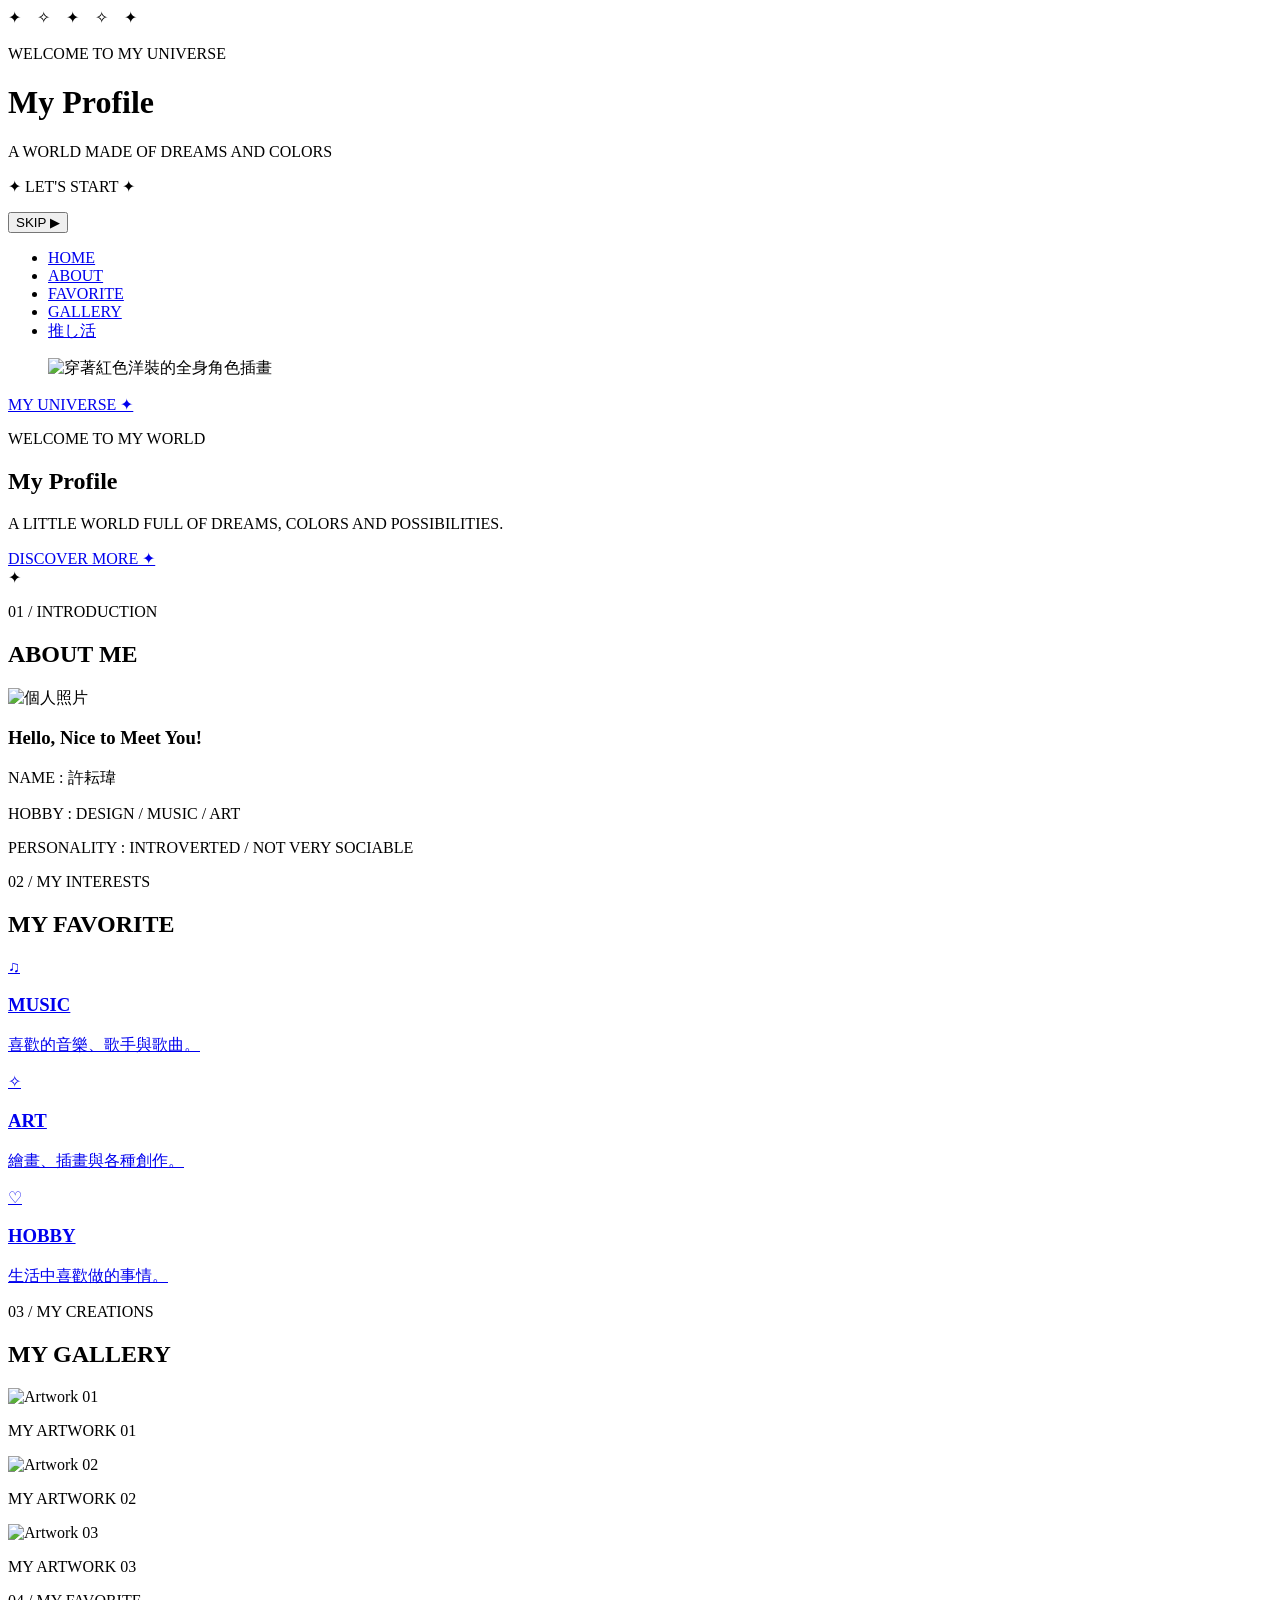
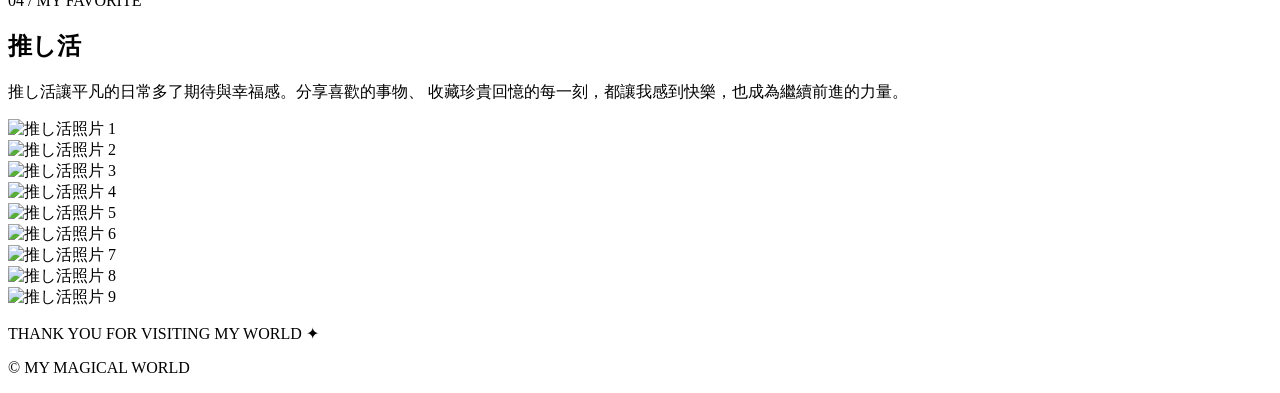
==== index.html @ 08ad4a6a "Add files via upload" ====
<!DOCTYPE html>
<html lang="zh-Hant">

<head>
    <meta charset="UTF-8">
    <meta name="viewport" content="width=device-width, initial-scale=1.0">

    <title>My Profile</title>

    <!-- 連結 CSS -->
    <link rel="stylesheet" href="style.css">
</head>

<body>

    <audio id="background-music" src="media/20261108_195720436 (1).m4r" autoplay loop preload="auto"></audio>

    <!-- =========================
         01. 開場動畫 INTRO SCREEN
    ========================== -->

    <div id="intro-screen" aria-label="網站開場動畫">

        <div class="intro-stars" aria-hidden="true">
            ✦　✧　✦　✧　✦
        </div>

        <div class="intro-content">

            <p class="intro-subtitle">
                WELCOME TO MY UNIVERSE
            </p>

            <h1 class="intro-title">
                My Profile
            </h1>

            <div class="intro-line"></div>

            <p class="intro-message">
                A WORLD MADE OF DREAMS AND COLORS
            </p>

            <p class="intro-start">
                ✦ LET'S START ✦
            </p>

        </div>

        <button id="skip-intro" type="button" aria-label="跳過開場動畫">
            SKIP ▶
        </button>

    </div>


    <!-- =========================
         02. 星空背景
    ========================== -->

    <div class="stars"></div>
    <div id="floating-particles" aria-hidden="true"></div>


    <!-- =========================
         03. 導覽列 NAVIGATION
    ========================== -->

    <header>

        <nav class="navbar">
            <ul class="nav-links">
                <li><a href="#home">HOME</a></li>
                <li><a href="#about">ABOUT</a></li>
                <li><a href="#favorite">FAVORITE</a></li>
                <li><a href="#gallery">GALLERY</a></li>
                <li><a href="#future">推し活</a></li>
            </ul>

        </nav>

    </header>


    <!-- =========================
         04. 首頁 HOME
    ========================== -->

    <main>

        <section id="home" class="hero">

            <div class="hero-content">

                <figure class="hero-character">
                    <img
                        src="media/IMG_3934.PNG"
                        alt="穿著紅色洋裝的全身角色插畫"
                        fetchpriority="high"
                    >
                </figure>

                <a href="#home" class="hero-logo">MY UNIVERSE ✦</a>

                <p class="hero-subtitle">
                    WELCOME TO MY WORLD
                </p>

                <h1>
                    My Profile
                </h1>

                <p class="hero-description">
                    A LITTLE WORLD FULL OF DREAMS,
                    COLORS AND POSSIBILITIES.
                </p>

                <a href="#about" class="main-button">
                    DISCOVER MORE ✦
                </a>

            </div>

            <div class="hero-decoration">
                ✦
            </div>

        </section>


        <!-- =========================
             05. 關於我 ABOUT
        ========================== -->

        <section id="about" class="section">

            <div class="section-title">
                <p>01 / INTRODUCTION</p>
                <h2>ABOUT ME</h2>
            </div>

            <div class="about-content">

                <img class="about-photo" src="media/IMG_5286.jpeg" alt="個人照片">

                <div class="about-text">

                    <h3>Hello, Nice to Meet You!</h3>

                    <div class="profile-info">
                        <p>NAME : 許耘瑋</p>
                        <p>HOBBY : DESIGN / MUSIC / ART</p>
                        <p>PERSONALITY : INTROVERTED / NOT VERY SOCIABLE</p>
                    </div>

                </div>

            </div>

        </section>


        <!-- =========================
             06. 我的喜好 FAVORITE
        ========================== -->

        <section id="favorite" class="section">

            <div class="section-title">
                <p>02 / MY INTERESTS</p>
                <h2>MY FAVORITE</h2>
            </div>

            <div class="favorite-grid">

                <a class="favorite-card" href="https://music.youtube.com/playlist?list=PLMaGAH2iefuMoKqVX1UQWeNrZHF__S6GP&amp;si=RBIdy6gDP6ihHmU6">
                    <div class="card-icon">♫</div>
                    <h3>MUSIC</h3>
                    <p>喜歡的音樂、歌手與歌曲。</p>
                </a>

                <a class="favorite-card" href="#gallery">
                    <div class="card-icon">✧</div>
                    <h3>ART</h3>
                    <p>繪畫、插畫與各種創作。</p>
                </a>

                <a class="favorite-card" href="#future">
                    <div class="card-icon">♡</div>
                    <h3>HOBBY</h3>
                    <p>生活中喜歡做的事情。</p>
                </a>

            </div>

        </section>


        <!-- =========================
             07. 作品集 GALLERY
        ========================== -->

        <section id="gallery" class="section">

            <div class="section-title">
                <p>03 / MY CREATIONS</p>
                <h2>MY GALLERY</h2>
            </div>

            <div class="gallery-grid">

                <div class="gallery-item">
                    <img class="gallery-image" src="media/IMG_3935.PNG" alt="Artwork 01">
                    <p>MY ARTWORK 01</p>
                </div>

                <div class="gallery-item">
                    <img class="gallery-image" src="media/IMG_3936.PNG" alt="Artwork 02">
                    <p>MY ARTWORK 02</p>
                </div>

                <div class="gallery-item">
                    <img class="gallery-image" src="media/IMG_3922.JPG" alt="Artwork 03">
                    <p>MY ARTWORK 03</p>
                </div>

            </div>

        </section>


        <!-- =========================
             08. 推し活 OSHIKATSU
        ========================== -->

        <section id="future" class="section future-section">

            <div class="section-title">
                <p>04 / MY FAVORITE</p>
                <h2>推し活</h2>
            </div>

            <p class="oshikatsu-intro">
                推し活讓平凡的日常多了期待與幸福感。分享喜歡的事物、
                收藏珍貴回憶的每一刻，都讓我感到快樂，也成為繼續前進的力量。
            </p>

            <div class="gallery-grid oshikatsu-grid">
                <div class="gallery-item">
                    <img class="gallery-image" src="media/IMG_5316.jpeg" alt="推し活照片 1">
                </div>
                <div class="gallery-item">
                    <img class="gallery-image" src="media/AD3E5E7B-E899-4D10-A9C8-907B3FBBCC79.jpeg" alt="推し活照片 2">
                </div>
                <div class="gallery-item">
                    <img class="gallery-image" src="media/IMG_5292.jpeg" alt="推し活照片 3">
                </div>
                <div class="gallery-item">
                    <img class="gallery-image" src="media/IMG_5012.jpeg" alt="推し活照片 4">
                </div>
                <div class="gallery-item">
                    <img class="gallery-image" src="media/IMG_5013.jpeg" alt="推し活照片 5">
                </div>
                <div class="gallery-item">
                    <img class="gallery-image" src="media/IMG_4978.jpeg" alt="推し活照片 6">
                </div>
                <div class="gallery-item">
                    <img class="gallery-image" src="media/IMG_4871.jpeg" alt="推し活照片 7">
                </div>
                <div class="gallery-item">
                    <img class="gallery-image" src="media/IMG_5581.jpeg" alt="推し活照片 8">
                </div>
                <div class="gallery-item">
                    <img class="gallery-image" src="media/IMG_4113.jpeg" alt="推し活照片 9">
                </div>
            </div>

        </section>

    </main>


    <!-- =========================
         09. 頁尾 FOOTER
    ========================== -->

    <footer>

        <p>THANK YOU FOR VISITING MY WORLD ✦</p>

        <p>
            © <span id="year"></span>
            MY MAGICAL WORLD
        </p>

    </footer>


    <!-- 連結 JavaScript -->
    <script src="script.js"></script>

</body>
</html>
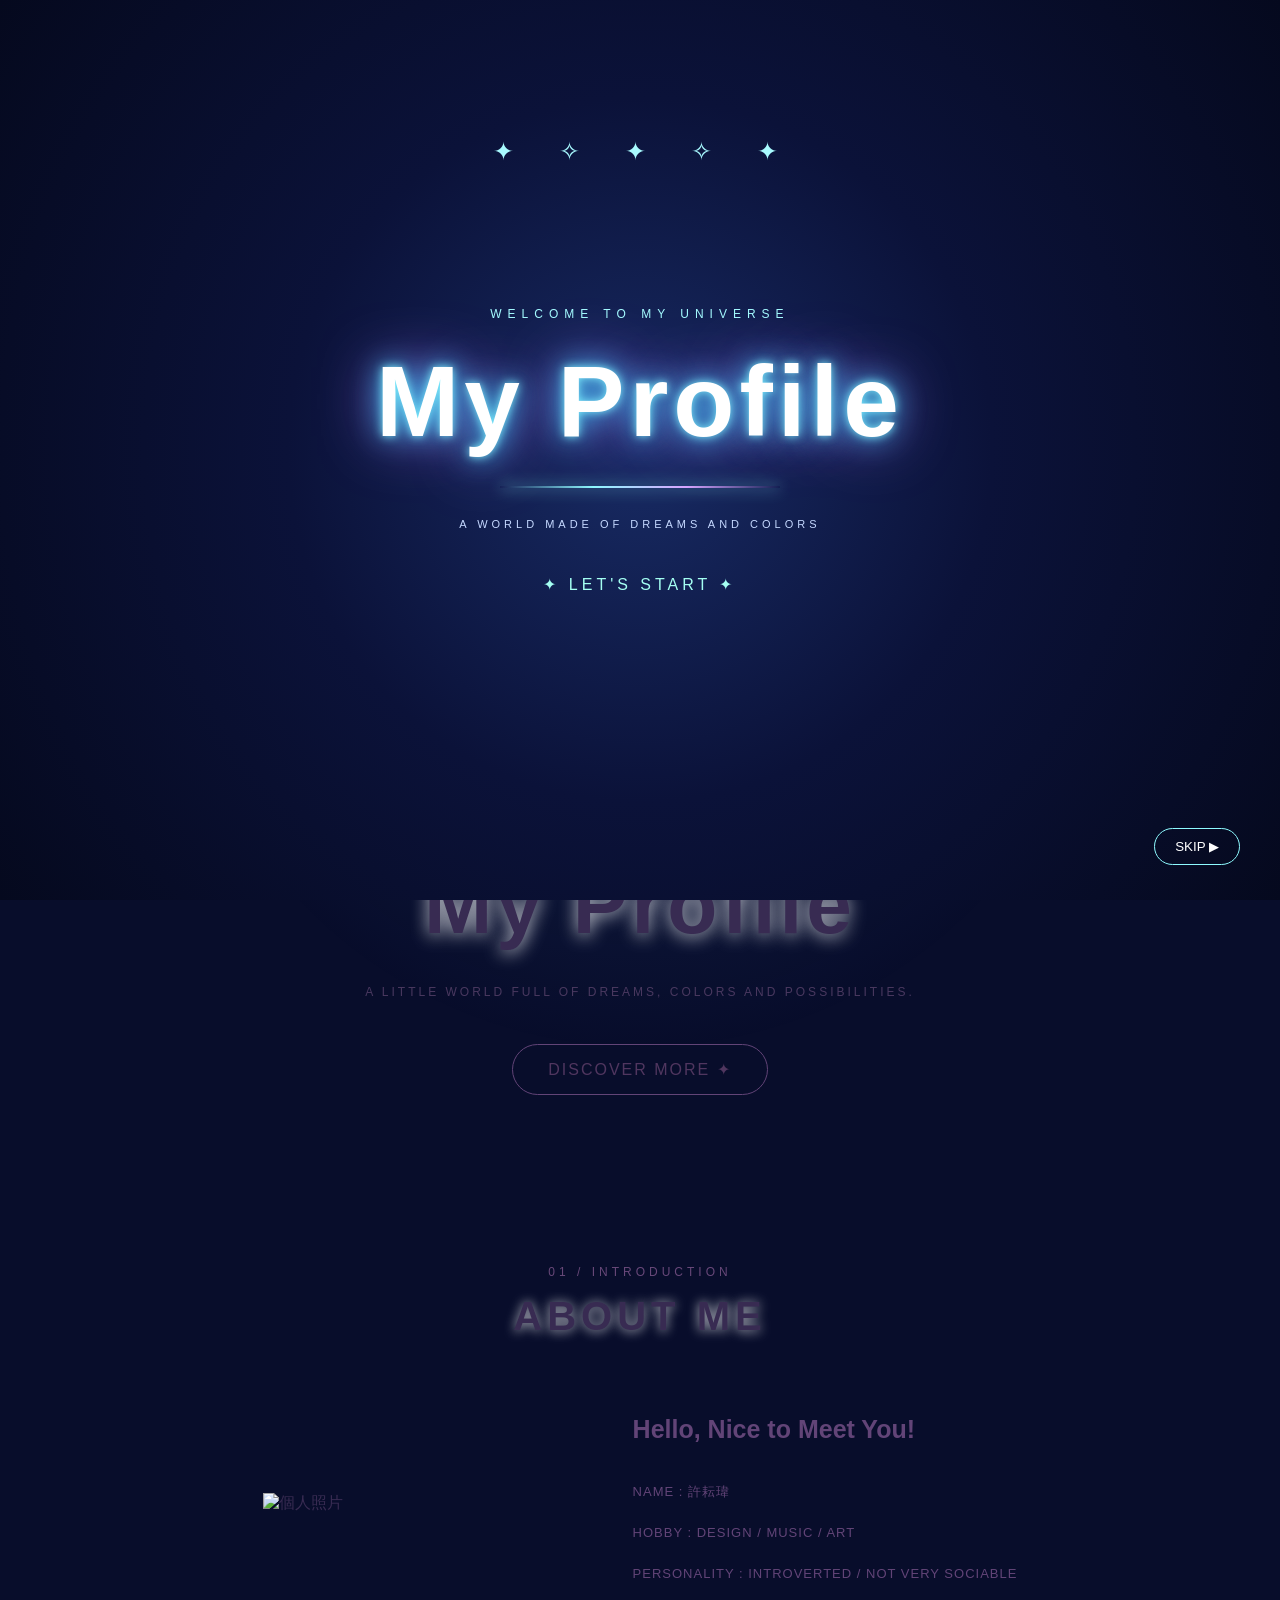
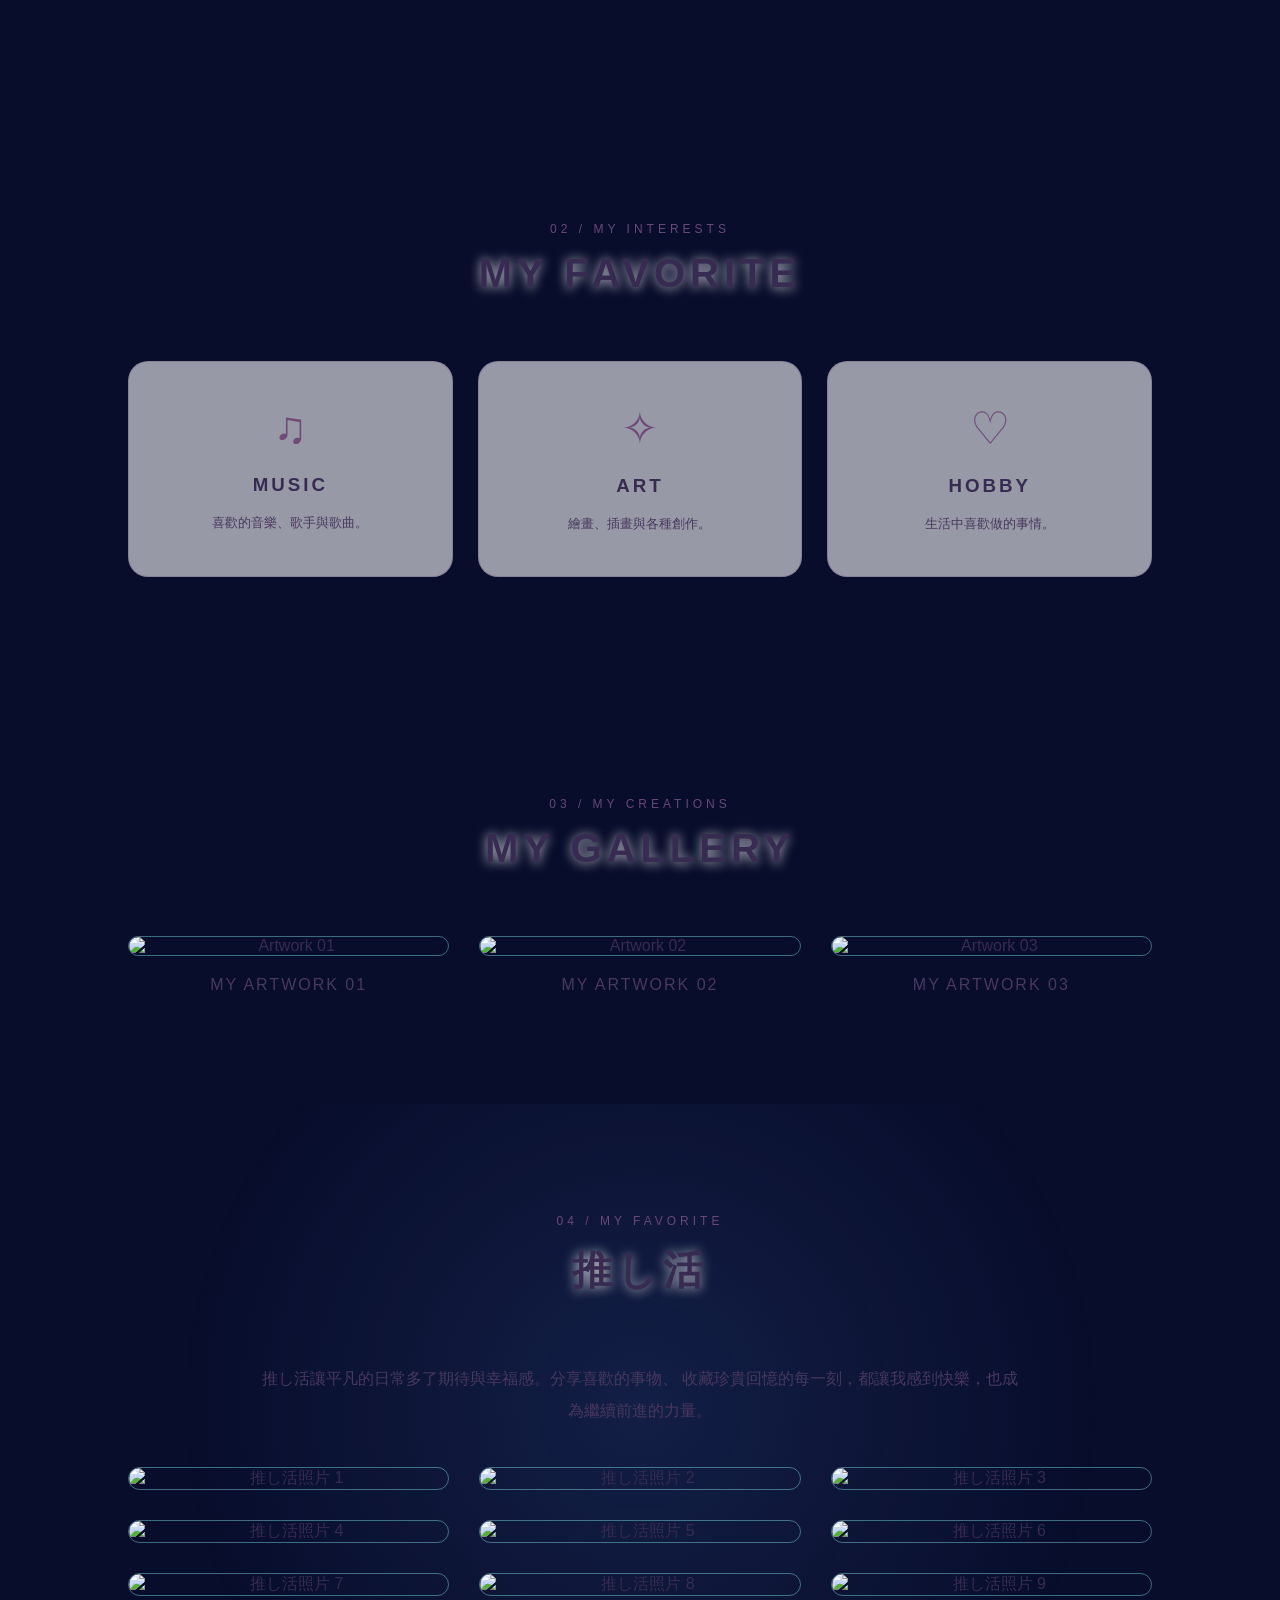
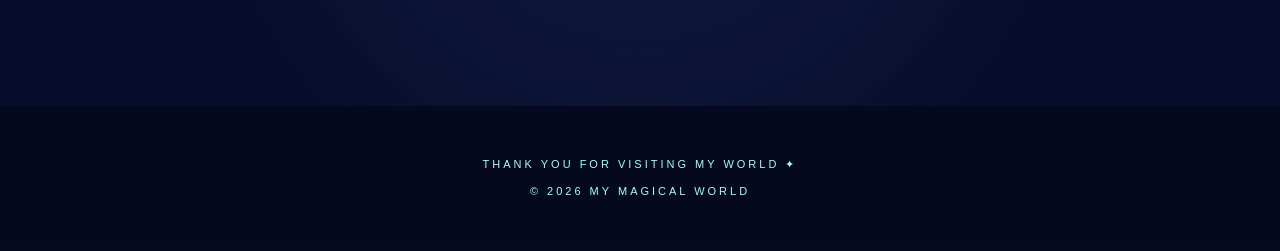
==== commit 9ffcdd1a: "Add files via upload" ====
--- a/index.html
+++ b/index.html
@@ -95,7 +95,7 @@
 
                 <figure class="hero-character">
                     <img
-                        src="media/IMG_3934.PNG"
+                        src="media/IMG_3934-iloveimg-compressed.png"
                         alt="穿著紅色洋裝的全身角色插畫"
                         fetchpriority="high"
                     >
@@ -142,7 +142,7 @@
 
             <div class="about-content">
 
-                <img class="about-photo" src="media/IMG_5286.jpeg" alt="個人照片">
+                <img class="about-photo" src="media/IMG_5286-iloveimg-compressed.jpeg" alt="個人照片">
 
                 <div class="about-text">
 
@@ -211,17 +211,17 @@
             <div class="gallery-grid">
 
                 <div class="gallery-item">
-                    <img class="gallery-image" src="media/IMG_3935.PNG" alt="Artwork 01">
+                    <img class="gallery-image" src="media/IMG_3935-iloveimg-compressed.png" alt="Artwork 01">
                     <p>MY ARTWORK 01</p>
                 </div>
 
                 <div class="gallery-item">
-                    <img class="gallery-image" src="media/IMG_3936.PNG" alt="Artwork 02">
+                    <img class="gallery-image" src="media/IMG_3936-iloveimg-compressed.png" alt="Artwork 02">
                     <p>MY ARTWORK 02</p>
                 </div>
 
                 <div class="gallery-item">
-                    <img class="gallery-image" src="media/IMG_3922.JPG" alt="Artwork 03">
+                    <img class="gallery-image" src="media/IMG_3922-iloveimg-compressed.jpeg" alt="Artwork 03">
                     <p>MY ARTWORK 03</p>
                 </div>
 
@@ -248,31 +248,31 @@
 
             <div class="gallery-grid oshikatsu-grid">
                 <div class="gallery-item">
-                    <img class="gallery-image" src="media/IMG_5316.jpeg" alt="推し活照片 1">
-                </div>
-                <div class="gallery-item">
-                    <img class="gallery-image" src="media/AD3E5E7B-E899-4D10-A9C8-907B3FBBCC79.jpeg" alt="推し活照片 2">
-                </div>
-                <div class="gallery-item">
-                    <img class="gallery-image" src="media/IMG_5292.jpeg" alt="推し活照片 3">
-                </div>
-                <div class="gallery-item">
-                    <img class="gallery-image" src="media/IMG_5012.jpeg" alt="推し活照片 4">
-                </div>
-                <div class="gallery-item">
-                    <img class="gallery-image" src="media/IMG_5013.jpeg" alt="推し活照片 5">
-                </div>
-                <div class="gallery-item">
-                    <img class="gallery-image" src="media/IMG_4978.jpeg" alt="推し活照片 6">
-                </div>
-                <div class="gallery-item">
-                    <img class="gallery-image" src="media/IMG_4871.jpeg" alt="推し活照片 7">
-                </div>
-                <div class="gallery-item">
-                    <img class="gallery-image" src="media/IMG_5581.jpeg" alt="推し活照片 8">
-                </div>
-                <div class="gallery-item">
-                    <img class="gallery-image" src="media/IMG_4113.jpeg" alt="推し活照片 9">
+                    <img class="gallery-image" src="media/IMG_5316-iloveimg-compressed.jpeg" alt="推し活照片 1">
+                </div>
+                <div class="gallery-item">
+                    <img class="gallery-image" src="media/AD3E5E7B-E899-4D10-A9C8-907B3FBBCC79-iloveimg-compressed.jpeg" alt="推し活照片 2">
+                </div>
+                <div class="gallery-item">
+                    <img class="gallery-image" src="media/IMG_5292-iloveimg-compressed.jpeg" alt="推し活照片 3">
+                </div>
+                <div class="gallery-item">
+                    <img class="gallery-image" src="media/IMG_5012-iloveimg-compressed.jpeg" alt="推し活照片 4">
+                </div>
+                <div class="gallery-item">
+                    <img class="gallery-image" src="media/IMG_5013-iloveimg-compressed.jpeg" alt="推し活照片 5">
+                </div>
+                <div class="gallery-item">
+                    <img class="gallery-image" src="media/IMG_4978-iloveimg-compressed.jpeg" alt="推し活照片 6">
+                </div>
+                <div class="gallery-item">
+                    <img class="gallery-image" src="media/IMG_4871-iloveimg-compressed.jpeg" alt="推し活照片 7">
+                </div>
+                <div class="gallery-item">
+                    <img class="gallery-image" src="media/IMG_5581-iloveimg-compressed.jpeg" alt="推し活照片 8">
+                </div>
+                <div class="gallery-item">
+                    <img class="gallery-image" src="media/IMG_4113-iloveimg-compressed.jpeg" alt="推し活照片 9">
                 </div>
             </div>
 
--- a/style.css
+++ b/style.css
@@ -0,0 +1,832 @@
+
+/* =========================
+   01. 全域設定
+========================= */
+
+* {
+    margin: 0;
+    padding: 0;
+    box-sizing: border-box;
+    scroll-behavior: smooth;
+}
+
+body {
+    font-family: Arial, sans-serif;
+    background: #080d2b;
+    color: #382b52;
+    overflow-x: hidden;
+}
+
+body::before {
+    content: "";
+    position: fixed;
+    inset: 0;
+    z-index: -2;
+    pointer-events: none;
+    background: url("./media/pastel-gallery-iloveimg-compressed.jpg") center / cover no-repeat;
+}
+
+a {
+    text-decoration: none;
+    color: inherit;
+}
+
+section {
+    padding: 110px 10%;
+}
+
+main,
+footer {
+    position: relative;
+    z-index: 2;
+}
+
+
+/* =========================
+   02. 星空背景
+========================= */
+
+.stars {
+    position: fixed;
+    inset: 0;
+    z-index: -1;
+    pointer-events: none;
+
+    background:
+        radial-gradient(white 1px, transparent 1px),
+        radial-gradient(#9deaff 1px, transparent 1px);
+
+    background-size: 80px 80px, 130px 130px;
+    background-position: 0 0, 40px 50px;
+
+    opacity: 0.35;
+}
+
+#floating-particles {
+    position: fixed;
+    inset: 0;
+    z-index: 1;
+    overflow: hidden;
+    pointer-events: none;
+}
+
+.crystal-particle {
+    position: absolute;
+    top: var(--particle-top);
+    left: var(--particle-left);
+    width: var(--particle-size);
+    height: var(--particle-size);
+    opacity: 0;
+    background: linear-gradient(135deg, #ffffff, #a4f6f4 55%, #a99bfa);
+    filter: drop-shadow(0 0 5px rgba(164, 246, 244, 0.9));
+    animation: particleFloat var(--particle-duration) linear var(--particle-delay) infinite;
+}
+
+.crystal-particle--diamond {
+    clip-path: polygon(50% 0, 100% 50%, 50% 100%, 0 50%);
+}
+
+.crystal-particle--shard {
+    clip-path: polygon(50% 0, 100% 82%, 25% 100%, 0 22%);
+}
+
+.crystal-particle--orb {
+    border: 1px solid rgba(220, 255, 255, 0.9);
+    border-radius: 50%;
+    background: radial-gradient(circle at 35% 30%, white, #88d9ff 60%, #9a8bff);
+}
+
+@keyframes particleFloat {
+    0% {
+        opacity: 0;
+        transform: translate3d(0, 20px, 0) rotate(0deg);
+    }
+
+    12% {
+        opacity: 0.75;
+    }
+
+    85% {
+        opacity: 0.55;
+    }
+
+    100% {
+        opacity: 0;
+        transform: translate3d(var(--particle-drift), -110vh, 0) rotate(360deg);
+    }
+}
+
+
+/* =========================
+   03. 開場動畫
+========================= */
+
+#intro-screen {
+    position: fixed;
+    inset: 0;
+    width: 100%;
+    height: 100vh;
+    height: 100dvh;
+    z-index: 9999;
+
+    display: flex;
+    justify-content: center;
+    align-items: center;
+
+    background:
+        radial-gradient(
+            circle at center,
+            #182b64 0%,
+            #0b1239 45%,
+            #05091e 100%
+        );
+
+    transition: opacity 1.2s ease,
+                visibility 1.2s ease;
+}
+
+#intro-screen.intro-hide {
+    opacity: 0;
+    visibility: hidden;
+    pointer-events: none;
+}
+
+.intro-content {
+    text-align: center;
+    animation: introZoom 1.5s ease forwards;
+}
+
+.intro-stars {
+    position: absolute;
+    top: 15%;
+    width: 100%;
+    text-align: center;
+    color: #a8faff;
+    font-size: 25px;
+    letter-spacing: 10px;
+    animation: starTwinkle 2s infinite alternate;
+}
+
+.intro-subtitle {
+    color: #a4faff;
+    letter-spacing: 6px;
+    font-size: 12px;
+    margin-bottom: 25px;
+    animation: fadeUp 1.5s ease both;
+}
+
+.intro-title {
+    font-size: clamp(45px, 9vw, 100px);
+    line-height: 1.1;
+    letter-spacing: 5px;
+
+    color: white;
+
+    text-shadow:
+        0 0 10px #7defff,
+        0 0 30px #39cfff,
+        0 0 60px #b16dff;
+
+    animation: titleGlow 3s infinite alternate;
+}
+
+.intro-title span {
+    color: #a4fff2;
+}
+
+.intro-line {
+    width: 0;
+    height: 2px;
+    margin: 30px auto;
+
+    background: linear-gradient(
+        90deg,
+        transparent,
+        #8efaff,
+        #d9a5ff,
+        transparent
+    );
+
+    box-shadow: 0 0 15px #8efaff;
+
+    animation: lineExpand 1.5s ease 1s forwards;
+}
+
+.intro-message {
+    color: #c5d8ff;
+    font-size: 11px;
+    letter-spacing: 4px;
+    animation: fadeUp 2s ease both;
+}
+
+.intro-start {
+    margin-top: 45px;
+    color: #a4fff2;
+    letter-spacing: 4px;
+    animation: blink 1.5s infinite;
+}
+
+#skip-intro {
+    position: absolute;
+    bottom: 35px;
+    right: 40px;
+
+    padding: 10px 20px;
+
+    color: white;
+    background: transparent;
+
+    border: 1px solid #8efaff;
+    border-radius: 30px;
+
+    cursor: pointer;
+    transition: 0.3s;
+}
+
+#skip-intro:hover {
+    background: #8efaff;
+    color: #080d2b;
+    box-shadow: 0 0 20px #8efaff;
+}
+
+#skip-intro:focus-visible {
+    outline: 3px solid white;
+    outline-offset: 4px;
+}
+
+
+/* 開場動畫效果 */
+
+@keyframes introZoom {
+    from {
+        opacity: 0;
+        transform: scale(0.8);
+    }
+
+    to {
+        opacity: 1;
+        transform: scale(1);
+    }
+}
+
+@keyframes fadeUp {
+    from {
+        opacity: 0;
+        transform: translateY(20px);
+    }
+
+    to {
+        opacity: 1;
+        transform: translateY(0);
+    }
+}
+
+@keyframes titleGlow {
+    from {
+        text-shadow:
+            0 0 10px #7defff,
+            0 0 25px #39cfff;
+    }
+
+    to {
+        text-shadow:
+            0 0 20px #7defff,
+            0 0 50px #39cfff,
+            0 0 80px #b16dff;
+    }
+}
+
+@keyframes lineExpand {
+    from {
+        width: 0;
+    }
+
+    to {
+        width: 280px;
+    }
+}
+
+@keyframes blink {
+    0%, 100% {
+        opacity: 1;
+    }
+
+    50% {
+        opacity: 0.3;
+    }
+}
+
+@keyframes starTwinkle {
+    from {
+        opacity: 0.3;
+        transform: scale(0.9);
+    }
+
+    to {
+        opacity: 1;
+        transform: scale(1.1);
+    }
+}
+
+
+/* =========================
+   04. 導覽列
+========================= */
+
+header {
+    position: fixed;
+    top: 0;
+    width: 100%;
+    z-index: 100;
+
+    background: rgba(8, 13, 43, 0.7);
+    backdrop-filter: blur(15px);
+}
+
+.nav-links a {
+    color: #fff;
+}
+
+.navbar {
+    display: flex;
+    justify-content: center;
+    align-items: center;
+
+    padding: 22px 8%;
+}
+
+.logo {
+    font-size: 18px;
+    font-weight: bold;
+    letter-spacing: 3px;
+    color: #a4fff2;
+}
+
+.nav-links {
+    display: flex;
+    list-style: none;
+    gap: 30px;
+}
+
+.nav-links a {
+    font-size: 12px;
+    letter-spacing: 2px;
+    transition: 0.3s;
+}
+
+.nav-links a:hover {
+    color: #f4cbe0;
+    text-shadow: 0 0 12px rgba(244, 203, 224, 0.55);
+}
+
+.hero-character {
+    width: min(86vw, 540px);
+    height: min(72svh, 680px);
+    margin: 0 auto 16px;
+    display: flex;
+    justify-content: center;
+    align-items: center;
+}
+
+.hero-character img {
+    width: 100%;
+    height: 100%;
+    object-fit: contain;
+    display: block;
+}
+
+.hero-logo {
+    display: inline-block;
+    margin-bottom: 18px;
+    color: #50365f;
+    font-size: 15px;
+    font-weight: bold;
+    letter-spacing: 4px;
+    text-shadow: 0 1px 12px rgba(255, 255, 255, 0.85);
+}
+
+
+/* =========================
+   05. 首頁主視覺
+========================= */
+
+.hero {
+    min-height: 100vh;
+    min-height: 100svh;
+
+    display: flex;
+    justify-content: center;
+    align-items: center;
+
+    position: relative;
+    text-align: center;
+    padding: 120px 20px 60px;
+
+    background:
+        radial-gradient(
+            circle at 50% 50%,
+            rgba(70, 120, 200, 0.2),
+            transparent 55%
+        );
+}
+
+.hero-content {
+    animation: fadeUp 1.5s ease both;
+}
+
+.hero-subtitle {
+    color: #684879;
+    letter-spacing: 6px;
+    font-size: 13px;
+    margin-bottom: 25px;
+}
+
+.hero h1 {
+    font-size: clamp(42px, 8vw, 82px);
+    line-height: 1.1;
+    letter-spacing: 4px;
+
+    color: #382b52;
+    text-shadow: 0 2px 18px rgba(255, 255, 255, 0.8);
+}
+
+.hero h1 span {
+    color: #704b78;
+}
+
+.hero-description {
+    margin-top: 30px;
+    color: #49385f;
+    letter-spacing: 3px;
+    font-size: 12px;
+    line-height: 2;
+}
+
+.main-button {
+    display: inline-block;
+    margin-top: 40px;
+    padding: 15px 35px;
+
+    border: 1px solid #624477;
+    border-radius: 40px;
+
+    color: #50365f;
+    letter-spacing: 2px;
+
+    transition: 0.3s;
+}
+
+.main-button:hover {
+    background: #624477;
+    color: #fff;
+    box-shadow: 0 0 24px rgba(98, 68, 119, 0.35);
+}
+
+.hero-decoration {
+    position: absolute;
+    right: 15%;
+    top: 25%;
+
+    font-size: 70px;
+    color: #704b78;
+
+    animation: starTwinkle 2s infinite alternate;
+}
+
+
+/* =========================
+   06. 區塊標題
+========================= */
+
+.section-title {
+    text-align: center;
+    margin-bottom: 65px;
+}
+
+.section-title p {
+    color: #684879;
+    font-size: 12px;
+    letter-spacing: 4px;
+    margin-bottom: 15px;
+}
+
+.section-title h2 {
+    font-size: 40px;
+    letter-spacing: 5px;
+    color: #382b52;
+    text-shadow: 0 1px 12px rgba(255, 255, 255, 0.75);
+}
+
+
+/* =========================
+   07. ABOUT ME
+========================= */
+
+.about-content {
+    display: flex;
+    align-items: center;
+    justify-content: center;
+    gap: 70px;
+}
+
+.about-photo {
+    display: block;
+    width: min(300px, 100%);
+    height: auto;
+}
+
+.about-text {
+    max-width: 500px;
+    line-height: 2;
+    color: #49385f;
+}
+
+.about-text h3 {
+    font-size: 25px;
+    color: #624477;
+    margin-bottom: 25px;
+}
+
+.about-text p {
+    margin-bottom: 15px;
+}
+
+.profile-info {
+    margin-top: 25px;
+    color: #624477;
+    font-size: 13px;
+    letter-spacing: 1px;
+}
+
+
+/* =========================
+   08. FAVORITE
+========================= */
+
+.favorite-grid {
+    display: grid;
+    grid-template-columns: repeat(3, 1fr);
+    gap: 25px;
+}
+
+.favorite-card {
+    display: block;
+    padding: 40px 20px;
+    text-align: center;
+    text-decoration: none;
+
+    background: rgba(255, 255, 255, 0.58);
+
+    border: 1px solid rgba(98, 68, 119, 0.28);
+    border-radius: 20px;
+
+    transition: 0.4s;
+}
+
+.favorite-card:hover {
+    transform: translateY(-12px);
+
+    background: rgba(255, 255, 255, 0.76);
+
+    box-shadow: 0 0 30px rgba(98, 68, 119, 0.18);
+}
+
+.card-icon {
+    font-size: 45px;
+    color: #704b78;
+    margin-bottom: 20px;
+}
+
+.favorite-card h3 {
+    letter-spacing: 3px;
+    margin-bottom: 15px;
+    color: #382b52;
+}
+
+.favorite-card p {
+    color: #49385f;
+    font-size: 13px;
+    line-height: 1.8;
+}
+
+
+/* =========================
+   09. GALLERY
+========================= */
+
+.gallery-grid {
+    display: grid;
+    grid-template-columns: repeat(3, 1fr);
+    gap: 30px;
+}
+
+.gallery-item {
+    text-align: center;
+    transition: 0.4s;
+}
+
+.gallery-image {
+    display: block;
+    width: 100%;
+    height: auto;
+    border: 1px solid rgba(142, 250, 255, 0.4);
+    border-radius: 15px;
+    transition: 0.4s;
+    cursor: zoom-in;
+}
+
+.gallery-image:focus-visible {
+    outline: 3px solid #8efaff;
+    outline-offset: 4px;
+}
+
+.photo-viewer {
+    position: relative;
+    grid-column: 1 / -1;
+    justify-content: center;
+    width: 100%;
+    margin-top: 32px;
+    padding: 56px 16px 16px;
+    border: 1px solid rgba(142, 250, 255, 0.55);
+    border-radius: 18px;
+    background: rgba(8, 13, 43, 0.96);
+    box-shadow: 0 0 40px rgba(142, 250, 255, 0.25);
+}
+
+.photo-viewer:not([hidden]) {
+    display: flex;
+    animation: photoViewerEnter 0.35s ease both;
+}
+
+@keyframes photoViewerEnter {
+    from {
+        opacity: 0;
+        transform: translateY(12px) scale(0.98);
+    }
+
+    to {
+        opacity: 1;
+        transform: translateY(0) scale(1);
+    }
+}
+
+.photo-viewer-image {
+    display: block;
+    max-width: 100%;
+    width: auto;
+    height: auto;
+    margin: 0 auto;
+    border-radius: 10px;
+    object-fit: contain;
+}
+
+.photo-viewer-close {
+    position: absolute;
+    top: 8px;
+    right: 8px;
+    width: 36px;
+    height: 36px;
+    border: 1px solid rgba(142, 250, 255, 0.65);
+    border-radius: 50%;
+    background: rgba(8, 13, 43, 0.9);
+    color: #fff;
+    font-size: 28px;
+    line-height: 1;
+    cursor: pointer;
+}
+
+.photo-viewer-close:hover,
+.photo-viewer-close:focus-visible {
+    background: #624477;
+}
+
+.gallery-item:hover {
+    transform: translateY(-10px);
+}
+
+.gallery-item:hover .gallery-image {
+    box-shadow: 0 0 30px rgba(98, 68, 119, 0.4);
+}
+
+.gallery-item p {
+    margin-top: 20px;
+    letter-spacing: 2px;
+    color: #49385f;
+}
+
+
+/* =========================
+   10. FUTURE
+========================= */
+
+.future-section {
+    text-align: center;
+
+    background:
+        radial-gradient(
+            circle at center,
+            rgba(63, 104, 180, 0.2),
+            transparent 65%
+        );
+}
+
+.oshikatsu-intro {
+    max-width: 760px;
+    margin: 0 auto 40px;
+    color: #49385f;
+    line-height: 2;
+}
+
+
+/* =========================
+   11. FOOTER
+========================= */
+
+footer {
+    text-align: center;
+    padding: 45px 20px;
+
+    background: rgba(5, 9, 30, 0.8);
+
+    color: #a4fff2;
+    font-size: 11px;
+    letter-spacing: 3px;
+    line-height: 2.5;
+}
+
+
+/* =========================
+   12. 手機版 RWD
+========================= */
+
+@media (max-width: 768px) {
+
+    section {
+        padding: 90px 7%;
+    }
+
+    .navbar {
+        flex-direction: column;
+        gap: 20px;
+    }
+
+    .nav-links {
+        flex-wrap: wrap;
+        justify-content: center;
+        gap: 15px;
+    }
+
+    .hero-decoration {
+        right: 8%;
+        top: 20%;
+    }
+
+    .about-content {
+        flex-direction: column;
+        gap: 40px;
+    }
+
+    .favorite-grid {
+        grid-template-columns: repeat(2, 1fr);
+    }
+
+    .gallery-grid {
+        grid-template-columns: 1fr;
+    }
+
+    .section-title h2 {
+        font-size: 30px;
+    }
+
+    #skip-intro {
+        right: 20px;
+        bottom: 20px;
+    }
+
+    .intro-message {
+        padding: 0 20px;
+        line-height: 2;
+    }
+
+}
+
+@media (max-width: 400px) {
+    .favorite-grid {
+        grid-template-columns: 1fr;
+    }
+}
+
+@media (prefers-reduced-motion: reduce) {
+    *,
+    *::before,
+    *::after {
+        scroll-behavior: auto !important;
+        animation-duration: 0.01ms !important;
+        animation-iteration-count: 1 !important;
+        transition-duration: 0.01ms !important;
+    }
+
+    .crystal-particle {
+        display: none;
+    }
+}
